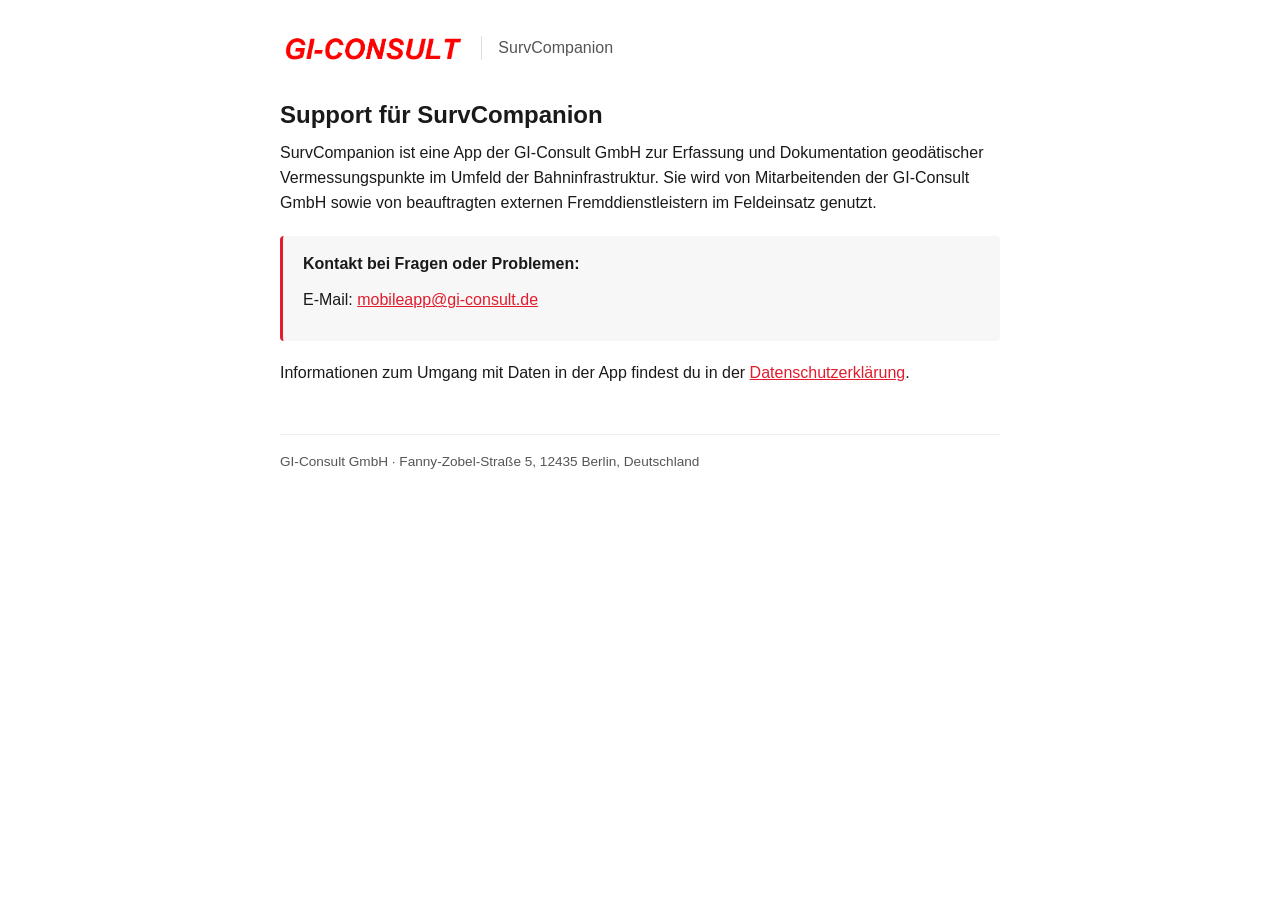
==== survcompanion/index.html @ 5919d156 "SurvCompanion: Support- und Datenschutzseite" ====
<!DOCTYPE html>
<html lang="de">
<head>
  <meta charset="UTF-8">
  <meta name="viewport" content="width=device-width, initial-scale=1">
  <title>SurvCompanion – Support</title>
  <link rel="stylesheet" href="style.css">
</head>
<body>
  <div class="wrap">
    <header class="site-header">
      <img src="logo.png" alt="GI-CONSULT" class="logo">
      <span class="appname">SurvCompanion</span>
    </header>

    <h1>Support für SurvCompanion</h1>
    <p>
      SurvCompanion ist eine App der GI-Consult GmbH zur Erfassung und Dokumentation
      geodätischer Vermessungspunkte im Umfeld der Bahninfrastruktur. Sie wird von
      Mitarbeitenden der GI-Consult GmbH sowie von beauftragten externen
      Fremddienstleistern im Feldeinsatz genutzt.
    </p>

    <div class="contact-box">
      <p><strong>Kontakt bei Fragen oder Problemen:</strong></p>
      <p>E-Mail: <a href="mailto:mobileapp@gi-consult.de">mobileapp@gi-consult.de</a></p>
    </div>

    <p>
      Informationen zum Umgang mit Daten in der App findest du in der
      <a href="datenhinweis.html">Datenschutzerklärung</a>.
    </p>

    <footer>
      GI-Consult GmbH &middot; Fanny-Zobel-Straße 5, 12435 Berlin, Deutschland
    </footer>
  </div>
</body>
</html>
---- survcompanion/style.css ----
:root {
  --gic-red: #E21C2D;
  --text: #1a1a1a;
  --muted: #555;
  --bg: #ffffff;
  --max-width: 720px;
}

* {
  box-sizing: border-box;
}

body {
  margin: 0;
  padding: 0 16px;
  background: var(--bg);
  color: var(--text);
  font-family: -apple-system, BlinkMacSystemFont, "Segoe UI", Roboto, Helvetica, Arial, sans-serif;
  line-height: 1.55;
}

.wrap {
  max-width: var(--max-width);
  margin: 0 auto;
  padding: 32px 0 64px;
}

header.site-header {
  display: flex;
  align-items: center;
  gap: 16px;
  margin-bottom: 32px;
}

header.site-header img.logo {
  height: 32px;
  width: auto;
}

header.site-header .appname {
  font-size: 1rem;
  color: var(--muted);
  border-left: 1px solid #ddd;
  padding-left: 16px;
}

h1 {
  font-size: 1.5rem;
  margin: 0 0 8px;
}

h2 {
  font-size: 1.15rem;
  margin: 32px 0 8px;
}

p {
  margin: 0 0 12px;
}

a {
  color: var(--gic-red);
}

.meta {
  color: var(--muted);
  font-size: 0.9rem;
}

.contact-box {
  background: #f7f7f7;
  border-left: 3px solid var(--gic-red);
  padding: 16px 20px;
  margin: 20px 0;
  border-radius: 4px;
}

footer {
  margin-top: 48px;
  padding-top: 16px;
  border-top: 1px solid #eee;
  font-size: 0.85rem;
  color: var(--muted);
}

footer a {
  color: var(--muted);
}
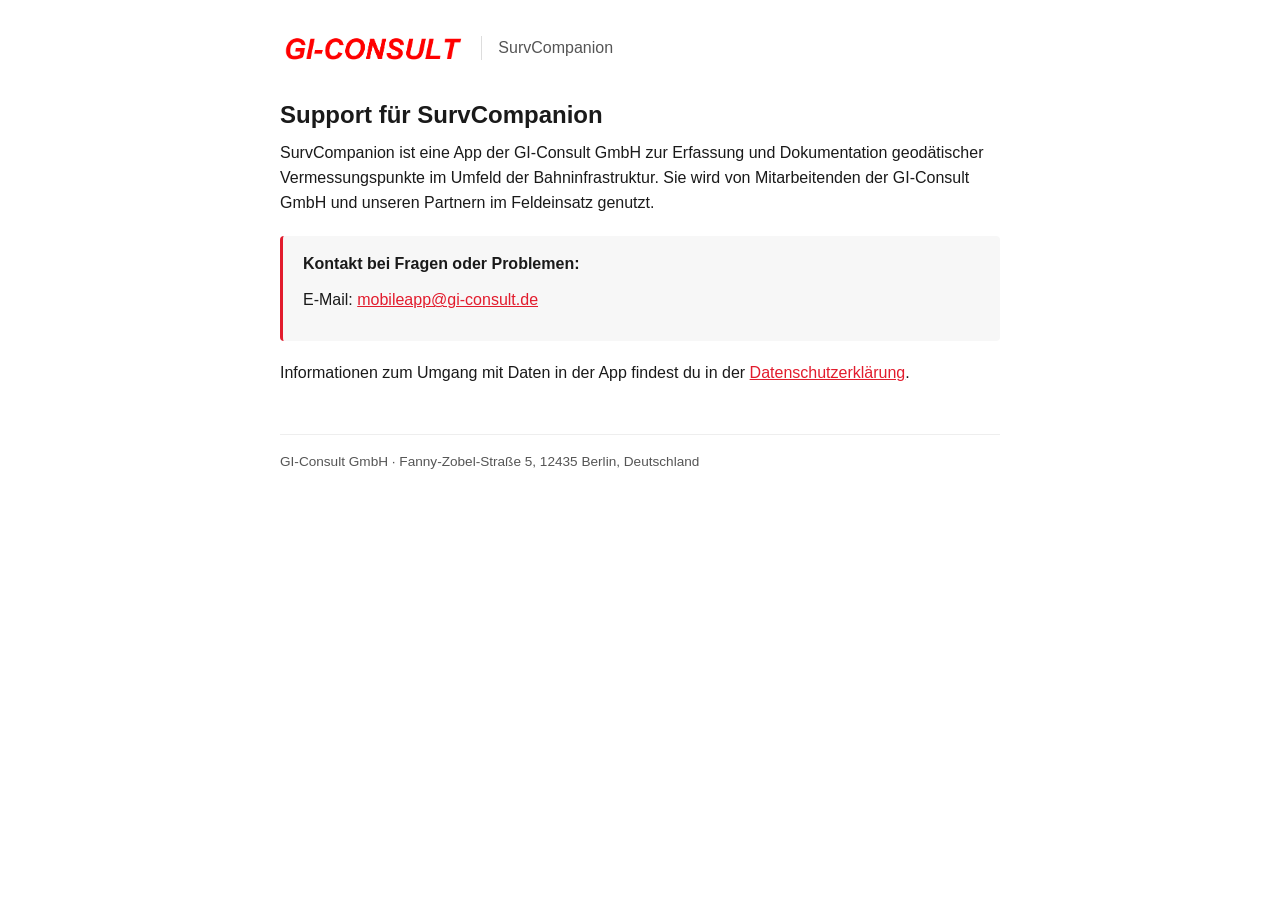
==== commit d7e55694: "Support-Seite: Partner statt Fremddienstleister" ====
--- a/survcompanion/index.html
+++ b/survcompanion/index.html
@@ -17,8 +17,8 @@
     <p>
       SurvCompanion ist eine App der GI-Consult GmbH zur Erfassung und Dokumentation
       geodätischer Vermessungspunkte im Umfeld der Bahninfrastruktur. Sie wird von
-      Mitarbeitenden der GI-Consult GmbH sowie von beauftragten externen
-      Fremddienstleistern im Feldeinsatz genutzt.
+      Mitarbeitenden der GI-Consult GmbH und unseren Partnern im Feldeinsatz
+      genutzt.
     </p>
 
     <div class="contact-box">
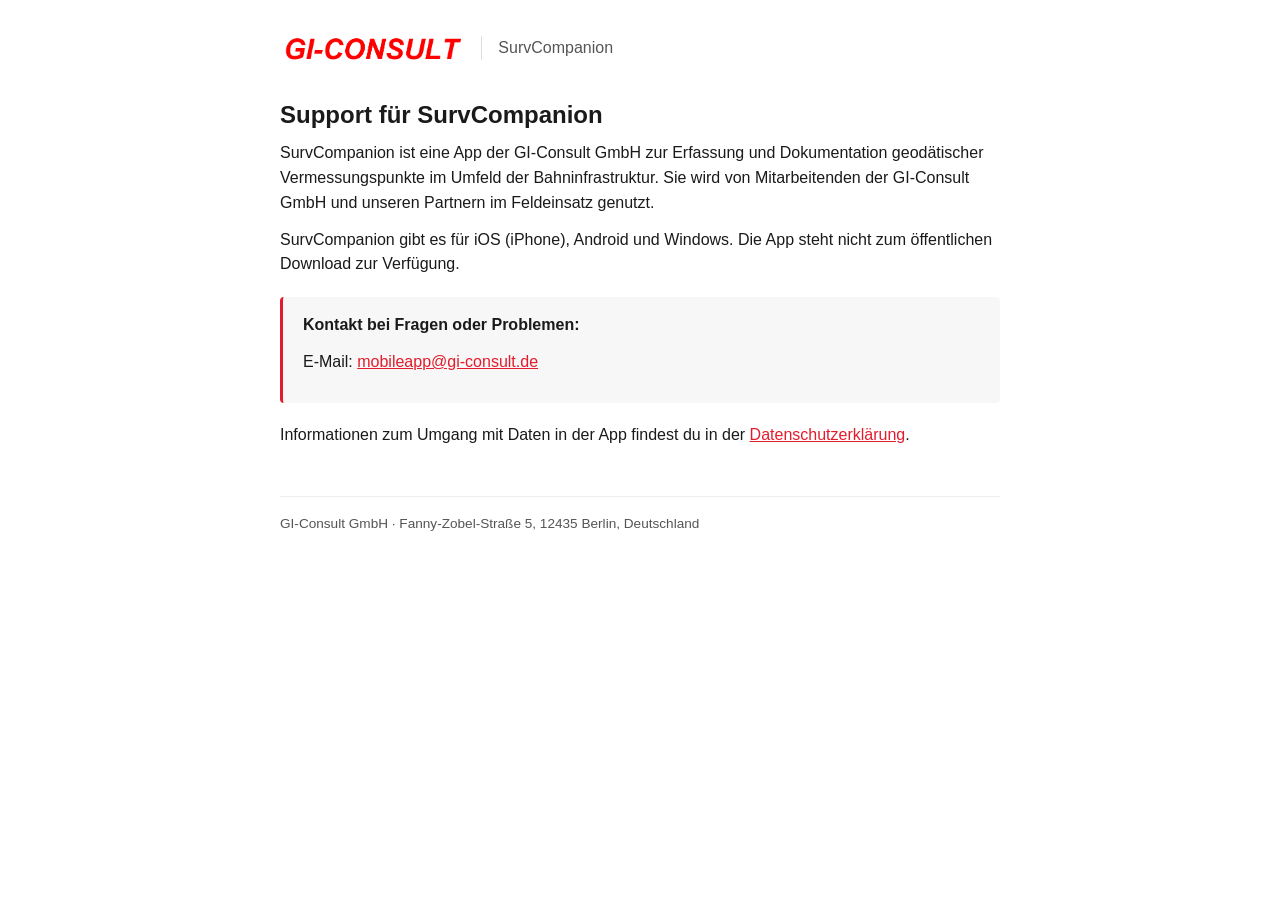
==== commit 20a06af2: "Support-Seite: Plattformen und Hinweis auf fehlenden oeffentlichen Download" ====
--- a/survcompanion/index.html
+++ b/survcompanion/index.html
@@ -21,6 +21,11 @@
       genutzt.
     </p>
 
+    <p>
+      SurvCompanion gibt es für iOS (iPhone), Android und Windows. Die App steht
+      nicht zum öffentlichen Download zur Verfügung.
+    </p>
+
     <div class="contact-box">
       <p><strong>Kontakt bei Fragen oder Problemen:</strong></p>
       <p>E-Mail: <a href="mailto:mobileapp@gi-consult.de">mobileapp@gi-consult.de</a></p>
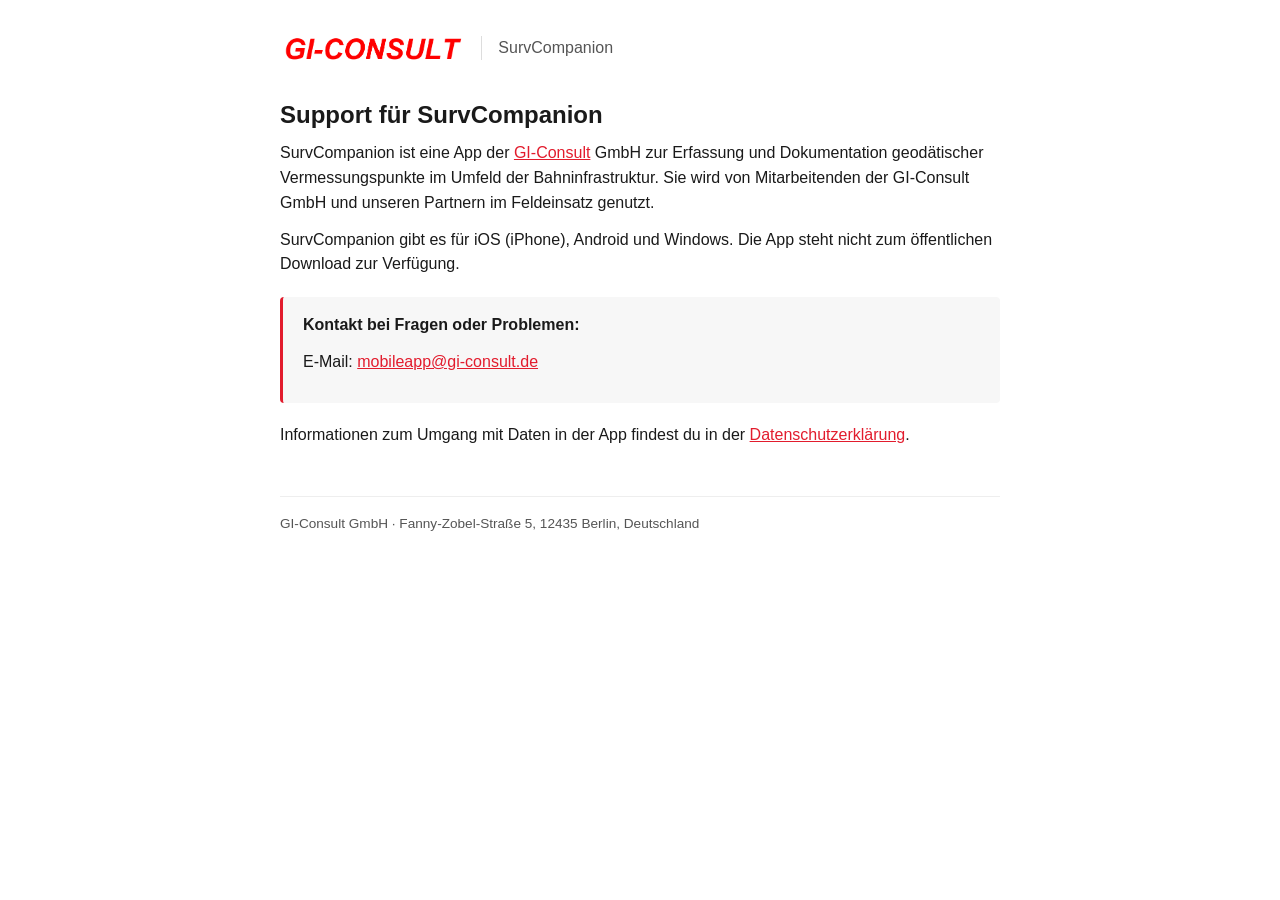
==== commit 752f4f52: "Add link" ====
--- a/survcompanion/index.html
+++ b/survcompanion/index.html
@@ -15,7 +15,7 @@
 
     <h1>Support für SurvCompanion</h1>
     <p>
-      SurvCompanion ist eine App der GI-Consult GmbH zur Erfassung und Dokumentation
+      SurvCompanion ist eine App der <a href="https://gi-consult.de">GI-Consult</a> GmbH zur Erfassung und Dokumentation
       geodätischer Vermessungspunkte im Umfeld der Bahninfrastruktur. Sie wird von
       Mitarbeitenden der GI-Consult GmbH und unseren Partnern im Feldeinsatz
       genutzt.
